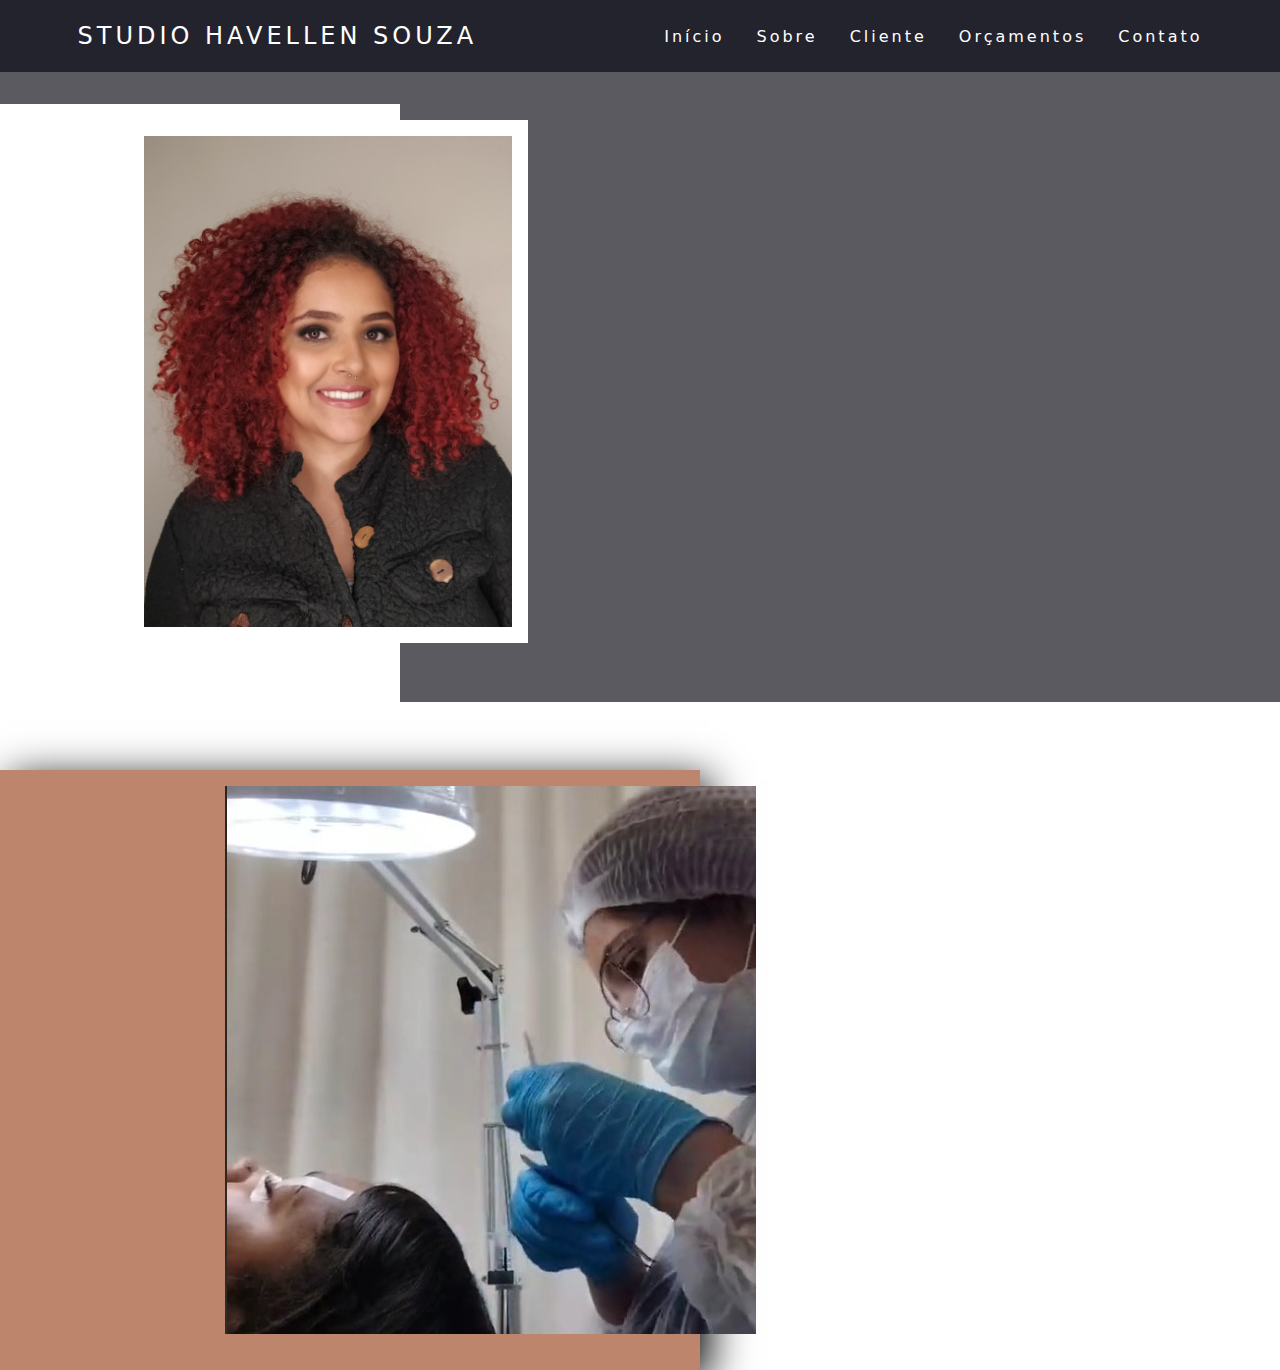
==== Conex-o-Perif-rica-main/TCCTarde-main/index.html @ ef9bab52 "Add files via upload" ====
<!DOCTYPE html>
<html lang="en">
<head>
    <meta charset="UTF-8">
    <meta name="viewport" content="width=device-width, initial-scale=1.0">
    <title>Studio Havellen Souza</title>
    <link rel="stylesheet" href="css/style.css">
    
</head>
<body>
    <header>
        <nav>
            <a href="#" class="logo">Studio Havellen Souza</a>
            <div class="mobile-menu">
                <div class="line1"></div>
                <div class="line2"></div>
                <div class="line3"></div>
            </div>
            <ul class="nav-list">
                <li><a href="#">Início</a></li>
                <li><a href="#">Sobre</a></li>
                <li><a href="#">Cliente</a></li> 
                <li><a href="#">Orçamentos</a></li>
                <li><a href="#">Contato</a></li>
            </ul>
        </nav>
    </header>
    <section class="banner">
        <div class="branco">
        <a href="#" class="imga"><img src="imagens/fb4da0e7-fd70-4af7-9453-ba007b673ee4.png" alt=""></a>
    </div>
    </section>
    <section>
        <div class="quem e ela">
            <div>Titulo</div>
            <div>Texto</div>
        </div>
       
        

    </section>
    <script src="javascript/mobile-navbar.js"></script>

    <section class="banner2">
        <div class="branco2">
            
            <section class="img">
        <a href="#" class="gmi"><img src="imagens/WhatsApp Image 2024-06-14 at 14.45.43.jpeg" alt=""></a> </section>
        
       
    </div>
    </section>
    <section>
        <div class="quem e ela">
            <div></div>
            <div></div>
        </div>
       
        

    </section>
    <script src="javascript/mobile-navbar.js"></script>
</body>
</html>
---- Conex-o-Perif-rica-main/TCCTarde-main/css/style.css ----
@import url(menu.css);
@import url(menumobile.css);
@import url(banner.css);
@import url(conteudo.css);
@import url(contato.css);

*
{
    padding: 0;
    margin: 0;
}

a{
    color: #fff;
    text-decoration: none;
    transition: 0.3;
}

a:hover
{
    opacity: 0.7;
}
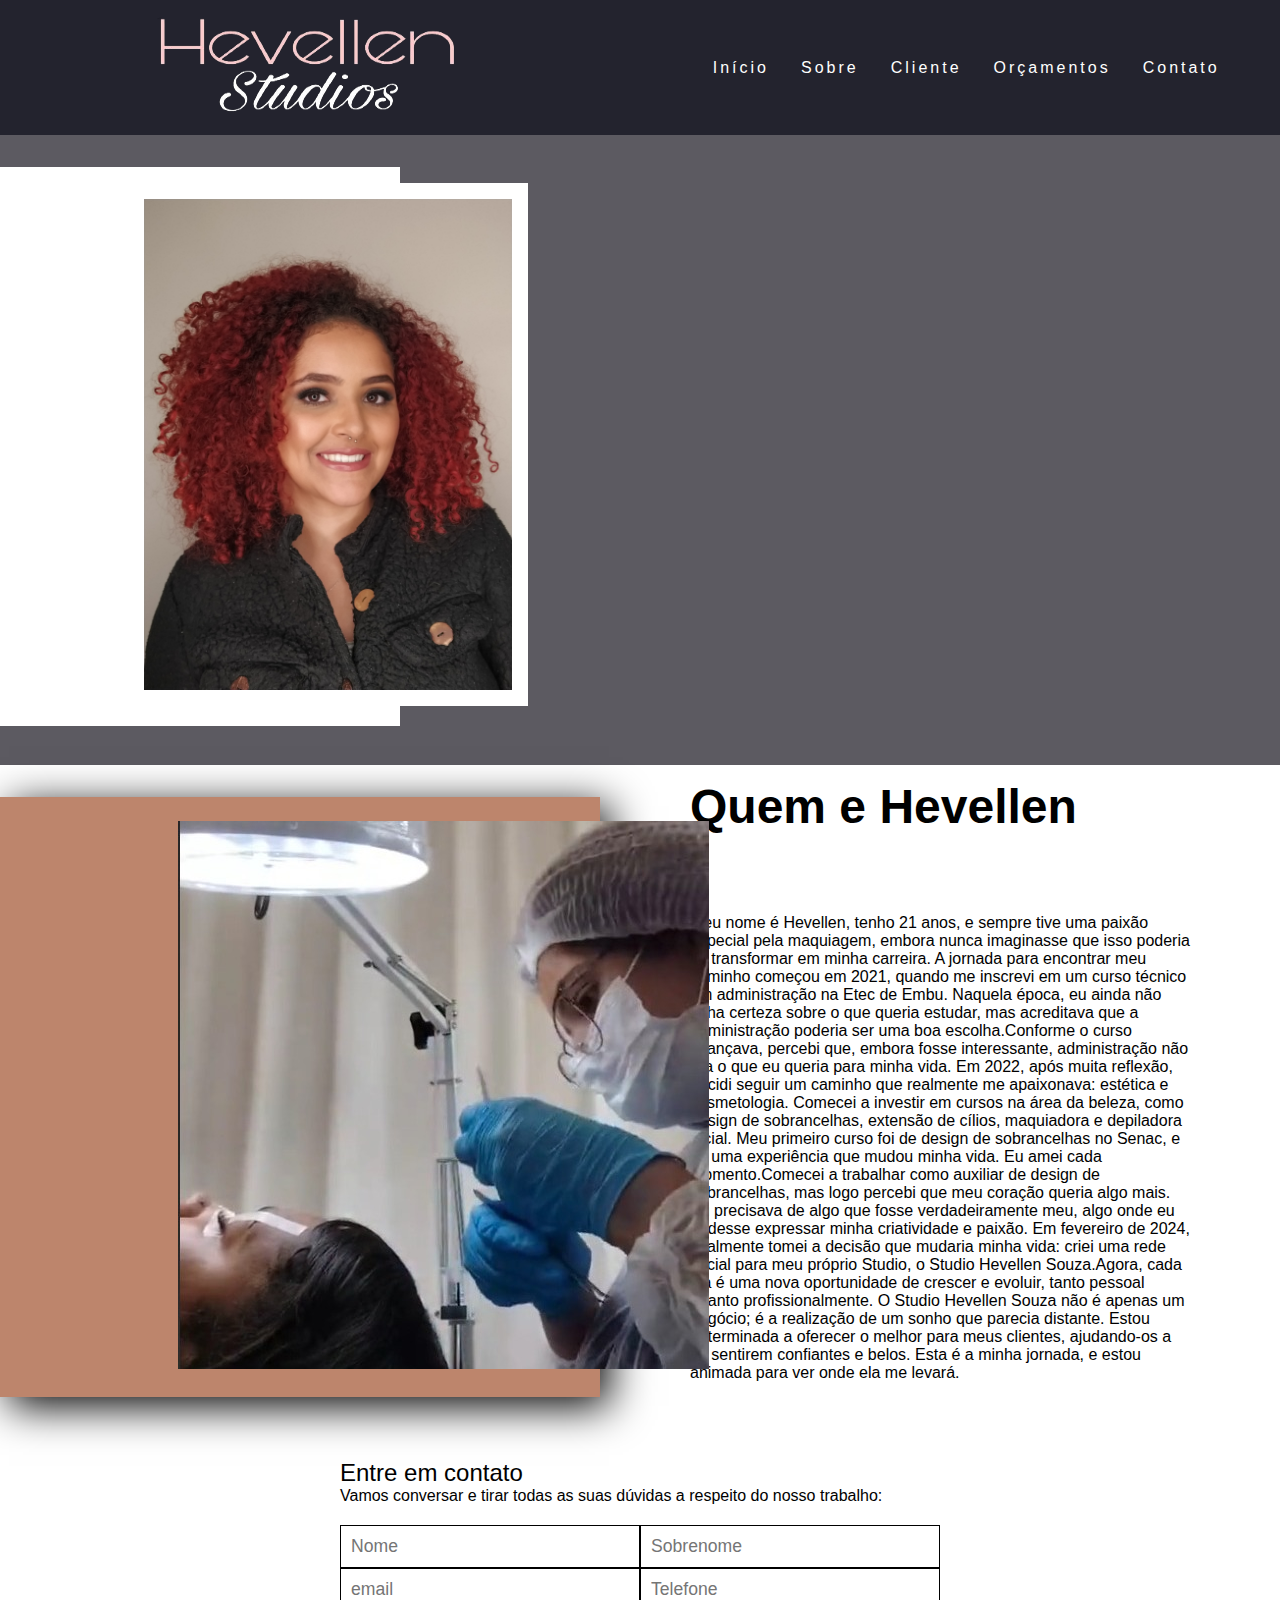
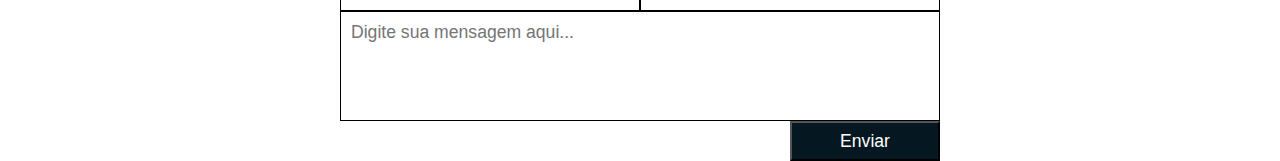
==== commit 391e110b: "Add files via upload" ====
--- a/Conex-o-Perif-rica-main/TCCTarde-main/index.html
+++ b/Conex-o-Perif-rica-main/TCCTarde-main/index.html
@@ -8,9 +8,10 @@
     
 </head>
 <body>
+    <!--Menu-->
     <header>
         <nav>
-            <a href="#" class="logo">Studio Havellen Souza</a>
+            <a href="#" class="logo"><img src="img/37e5b441-a98a-49c2-86df-fe24538061c8__1_-removebg-preview.png" alt=""></a>
             <div class="mobile-menu">
                 <div class="line1"></div>
                 <div class="line2"></div>
@@ -19,46 +20,97 @@
             <ul class="nav-list">
                 <li><a href="#">Início</a></li>
                 <li><a href="#">Sobre</a></li>
-                <li><a href="#">Cliente</a></li> 
-                <li><a href="#">Orçamentos</a></li>
+                <li><a href="/HTML/cliente.html">Cliente</a></li> 
+                <li><a href="/HTML/contado.html">Orçamentos</a></li>
                 <li><a href="#">Contato</a></li>
             </ul>
         </nav>
     </header>
+
+    <!--Banner-->
     <section class="banner">
         <div class="branco">
-        <a href="#" class="imga"><img src="imagens/fb4da0e7-fd70-4af7-9453-ba007b673ee4.png" alt=""></a>
-    </div>
+            <a href="#" class="imga"><img src="imagens/fb4da0e7-fd70-4af7-9453-ba007b673ee4.png" alt=""></a>
+        </div>
     </section>
-    <section>
-        <div class="quem e ela">
-            <div>Titulo</div>
-            <div>Texto</div>
-        </div>
-       
-        
 
-    </section>
-    <script src="javascript/mobile-navbar.js"></script>
-
+    <!--Conteudo-->
     <section class="banner2">
         <div class="branco2">
+           <section class="img">
+              <a href="#" class="gmi"><img src="imagens/WhatsApp Image 2024-06-14 at 14.45.43.jpeg" alt=""></a>
+           </section>
+
+
+        </div>
+        <div class="textoBaner2">
+            <div class="titulo">
+                <h1>Quem e Hevellen</h1>
+            </div>
+            <div class="texto">
+                <p>
+                    Meu nome é Hevellen, tenho 21 anos, e sempre tive uma paixão especial pela maquiagem, embora nunca imaginasse que isso poderia se transformar em minha carreira. A jornada para encontrar meu caminho começou em 2021, quando me inscrevi em um curso técnico em administração na Etec de Embu. Naquela época, eu ainda não tinha certeza sobre o que queria estudar, mas acreditava que a administração poderia ser uma boa escolha.Conforme o curso avançava, percebi que, embora fosse interessante, administração não era o que eu queria para minha vida. Em 2022, após muita reflexão, decidi seguir um caminho que realmente me apaixonava: estética e cosmetologia. Comecei a investir em cursos na área da beleza, como design de sobrancelhas, extensão de cílios, maquiadora e depiladora facial. Meu primeiro curso foi de design de sobrancelhas no Senac, e foi uma experiência que mudou minha vida. Eu amei cada momento.Comecei a trabalhar como auxiliar de design de sobrancelhas, mas logo percebi que meu coração queria algo mais. Eu precisava de algo que fosse verdadeiramente meu, algo onde eu pudesse expressar minha criatividade e paixão. Em fevereiro de 2024, finalmente tomei a decisão que mudaria minha vida: criei uma rede social para meu próprio Studio, o Studio Hevellen Souza.Agora, cada dia é uma nova oportunidade de crescer e evoluir, tanto pessoal quanto profissionalmente. O Studio Hevellen Souza não é apenas um negócio; é a realização de um sonho que parecia distante. Estou determinada a oferecer o melhor para meus clientes, ajudando-os a se sentirem confiantes e belos. Esta é a minha jornada, e estou animada para ver onde ela me levará.
+                </p>
+            </div>
             
-            <section class="img">
-        <a href="#" class="gmi"><img src="imagens/WhatsApp Image 2024-06-14 at 14.45.43.jpeg" alt=""></a> </section>
-        
-       
-    </div>
+        </div>
     </section>
-    <section>
-        <div class="quem e ela">
-            <div></div>
-            <div></div>
+
+    <!--Footer-->
+    <footer class="footer">
+       <div class="contacUs">
+        <div class="ti">
+            <h2>Entre em contato</h2>
+            <p>Vamos conversar e tirar todas as suas dúvidas a respeito do nosso trabalho:​</p>
         </div>
-       
-        
+        <div class="box">
 
-    </section>
+            <!-- Form -->
+            <div class="contact form"> 
+                <form class="t">
+                    <div class="forBox">
+                        <div class="row50">
+                            <div class="inputBox">
+                                
+                                <input type="text" placeholder="Nome">
+                            </div>
+                            <div class="inputBox">
+                                
+                                <input type="text" placeholder="Sobrenome">
+                            </div>
+                        </div>
+
+                        <div class="row50">
+                            <div class="inputBox">
+                                
+                                <input type="email" placeholder="email">
+                            </div>
+                            <div class="inputBox">
+                                
+                                <input type="tel" placeholder="Telefone">
+                            </div>
+                        </div>
+                        <div class="row100">
+                                <div class="inputBox">
+                                    
+                                    <textarea placeholder="Digite sua mensagem aqui..."></textarea>
+                                </div>
+                         </div>
+
+                        <div class="row100">
+                             <div class="inputBoxbu">
+                                   <button>Enviar</button>
+                            </div>
+                        </div>
+                    </div>
+                </form>
+            </div>
+
+            <!-- Map -->
+            
+        </div>
+       </div>
+    </footer>
     <script src="javascript/mobile-navbar.js"></script>
 </body>
 </html>--- a/Conex-o-Perif-rica-main/TCCTarde-main/css/style.css
+++ b/Conex-o-Perif-rica-main/TCCTarde-main/css/style.css
@@ -2,21 +2,21 @@
 @import url(menumobile.css);
 @import url(banner.css);
 @import url(conteudo.css);
-@import url(contato.css);
+@import url(footer.css);
+@import url(cliente.css);
 
-*
-{
+* {
+    margin: 0;
     padding: 0;
-    margin: 0;
-}
-
-a{
+  }
+  
+  a {
     color: #fff;
     text-decoration: none;
-    transition: 0.3;
-}
-
-a:hover
-{
+    transition: 0.3s;
+  }
+  
+  a:hover {
     opacity: 0.7;
-}
+  }
+  